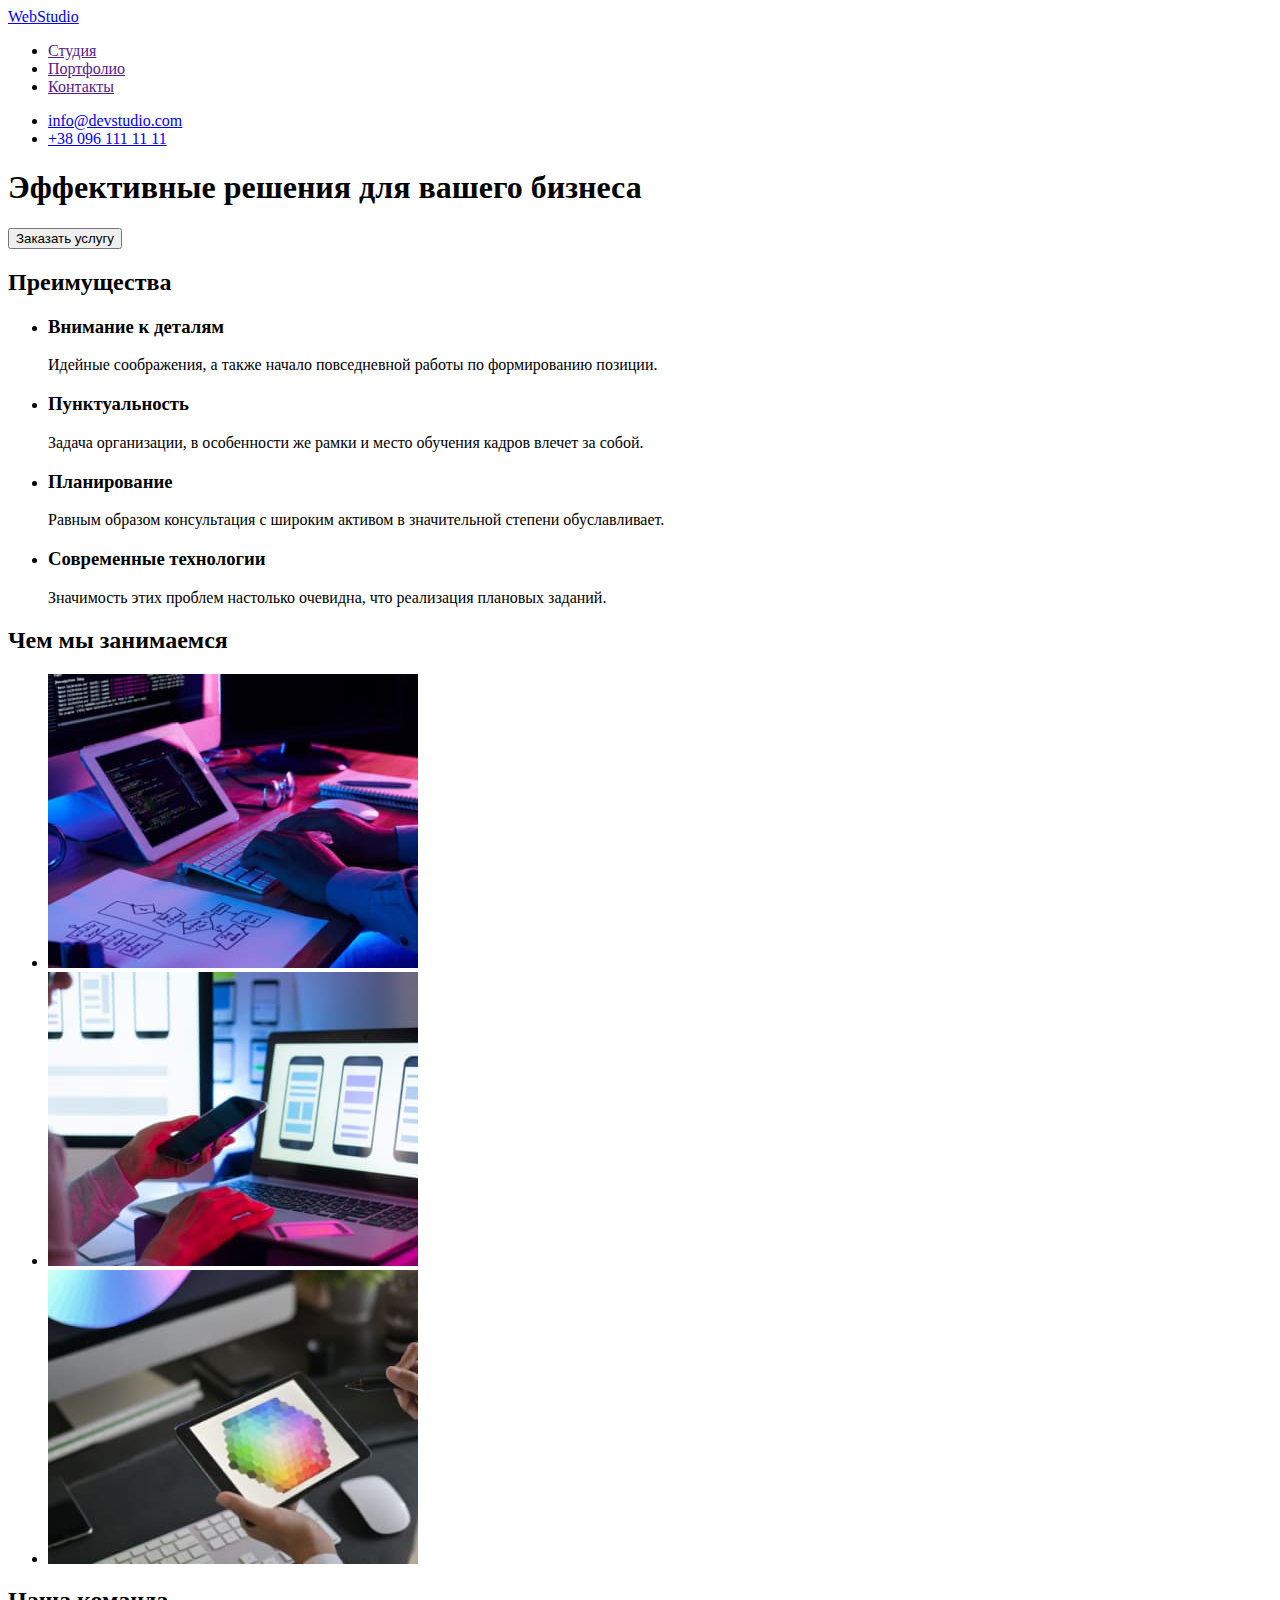
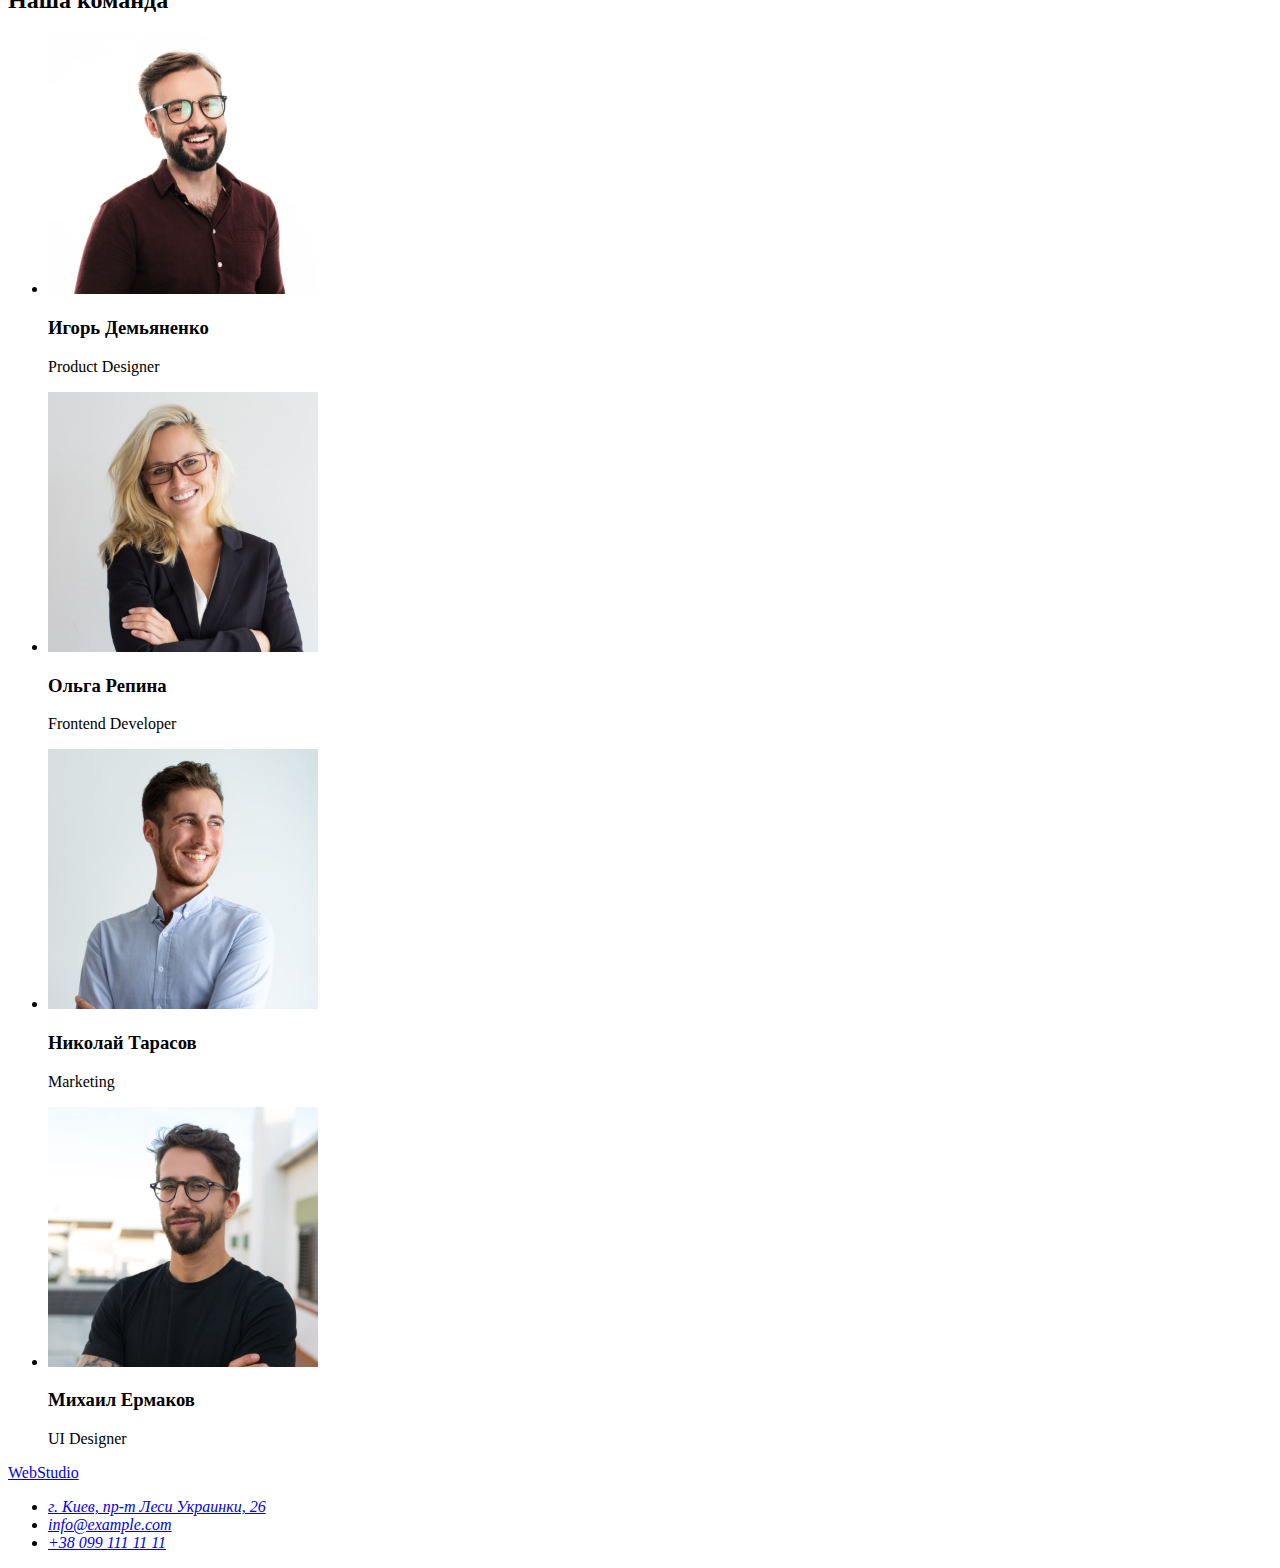
==== index.html @ fa1740da "копирует файлы дз1" ====
<!DOCTYPE html>
<html lang="ru">

<head>
    <meta charset="UTF-8">
    <meta http-equiv="X-UA-Compatible" content="IE=edge">
    <meta name="viewport" content="width=device-width, initial-scale=1.0">
    <title>Document</title>
</head>

<body>

    <!--Шапка сайта-->
    <header>

        <nav>
            <a href="./index.html"> <span>Web</span>Studio</a>
            <ul>
                <li>
                    <a href="">Студия</a>
                </li>
                <li>
                    <a href="">Портфолио</a>
                </li>
                <li>
                    <a href="">Контакты</a>
                </li>
            </ul>
        </nav>

        <ul>
            <li>
                <a href="mailto:info@devstudio.com">info@devstudio.com</a>
            </li>
            <li>
                <a href="tel:+380961111111">+38 096 111 11 11</a>
            </li>
        </ul>

    </header>

    <main>

        <!--Главный экран-->
        <section>

            <h1>Эффективные решения для вашего бизнеса</h1>
            <button type="button">Заказать услугу</button>

        </section>

        <!--Преимущества-->
        <section>

            <h2>Преимущества</h2>
            <ul>
                <li>
                    <h3>Внимание к деталям</h3>
                    <p>Идейные соображения, а также начало повседневной работы по формированию позиции.</p>
                </li>

                <li>
                    <h3>Пунктуальность</h3>
                    <p>Задача организации, в особенности же рамки и место обучения кадров влечет за собой.</p>
                </li>

                <li>
                    <h3>Планирование</h3>
                    <p>Равным образом консультация с широким активом в значительной степени обуславливает.</p>
                </li>

                <li>
                    <h3>Современные технологии</h3>
                    <p>Значимость этих проблем настолько очевидна, что реализация плановых заданий.</p>
                </li>
            </ul>

        </section>

        <!--Чем мы занимаемся-->
        <section>

            <h2>Чем мы занимаемся</h2>
            <ul>
                <li>
                    <img src="./images/box1.jpg" alt="Написание кода" width="370" height="294">
                </li>

                <li>
                    <img src="./images/box2.jpg" alt="Адаптивная верстка" width="370" height="294">
                </li>

                <li>
                    <img src="./images/box3.jpg" alt="Дизайн" width="370" height="294">
                </li>
            </ul>

        </section>

        <!--Наша команда-->
        <section>

            <h2>Наша команда</h2>

            <ul>
                <li>
                    <img src="./images/img1.jpg" alt="Игорь Демьяненко" width="270" height="260">
                    <h3>Игорь Демьяненко</h3>
                    <p lang="en">Product Designer</p>
                </li>

                <li>
                    <img src="./images/img2.jpg" alt="Ольга Репина" width="270" height="260">
                    <h3>Ольга Репина</h3>
                    <p lang="en">Frontend Developer</p>
                </li>

                <li>
               
                    <img src="./images/img3.jpg" alt="Николай Тарасов" width="270" height="260">
                    <h3>Николай Тарасов</h3>
                    <p lang="en">Marketing</p>
                </li>

                <li>
                    <img src="./images/img4.jpg" alt="Михаил Ермаков" width="270" height="260">
                    <h3>Михаил Ермаков</h3>
                    <p lang="en">UI Designer</p>
                </li>
            </ul>

        </section>

    </main>

    <footer>

        <a href="./index.html"><span>Web</span>Studio</a>

        <address>
            <ul>
                <li>
                    <a href="https://goo.gl/maps/piqngm7oDQpEDh6u6" target="_blank" rel="noopener nofollow noreferrer">г. Киев,
                пр-т Леси Украинки, 26</a>  
                </li>
                <li>
                    <a href="mailto:info@example.com">info@example.com</a><br>
                </li>
                <li>
                    <a href="tel:+380991111111">+38 099 111 11 11</a>
                </li>
            </ul>
        </address>

    </footer>

</body>

</html>
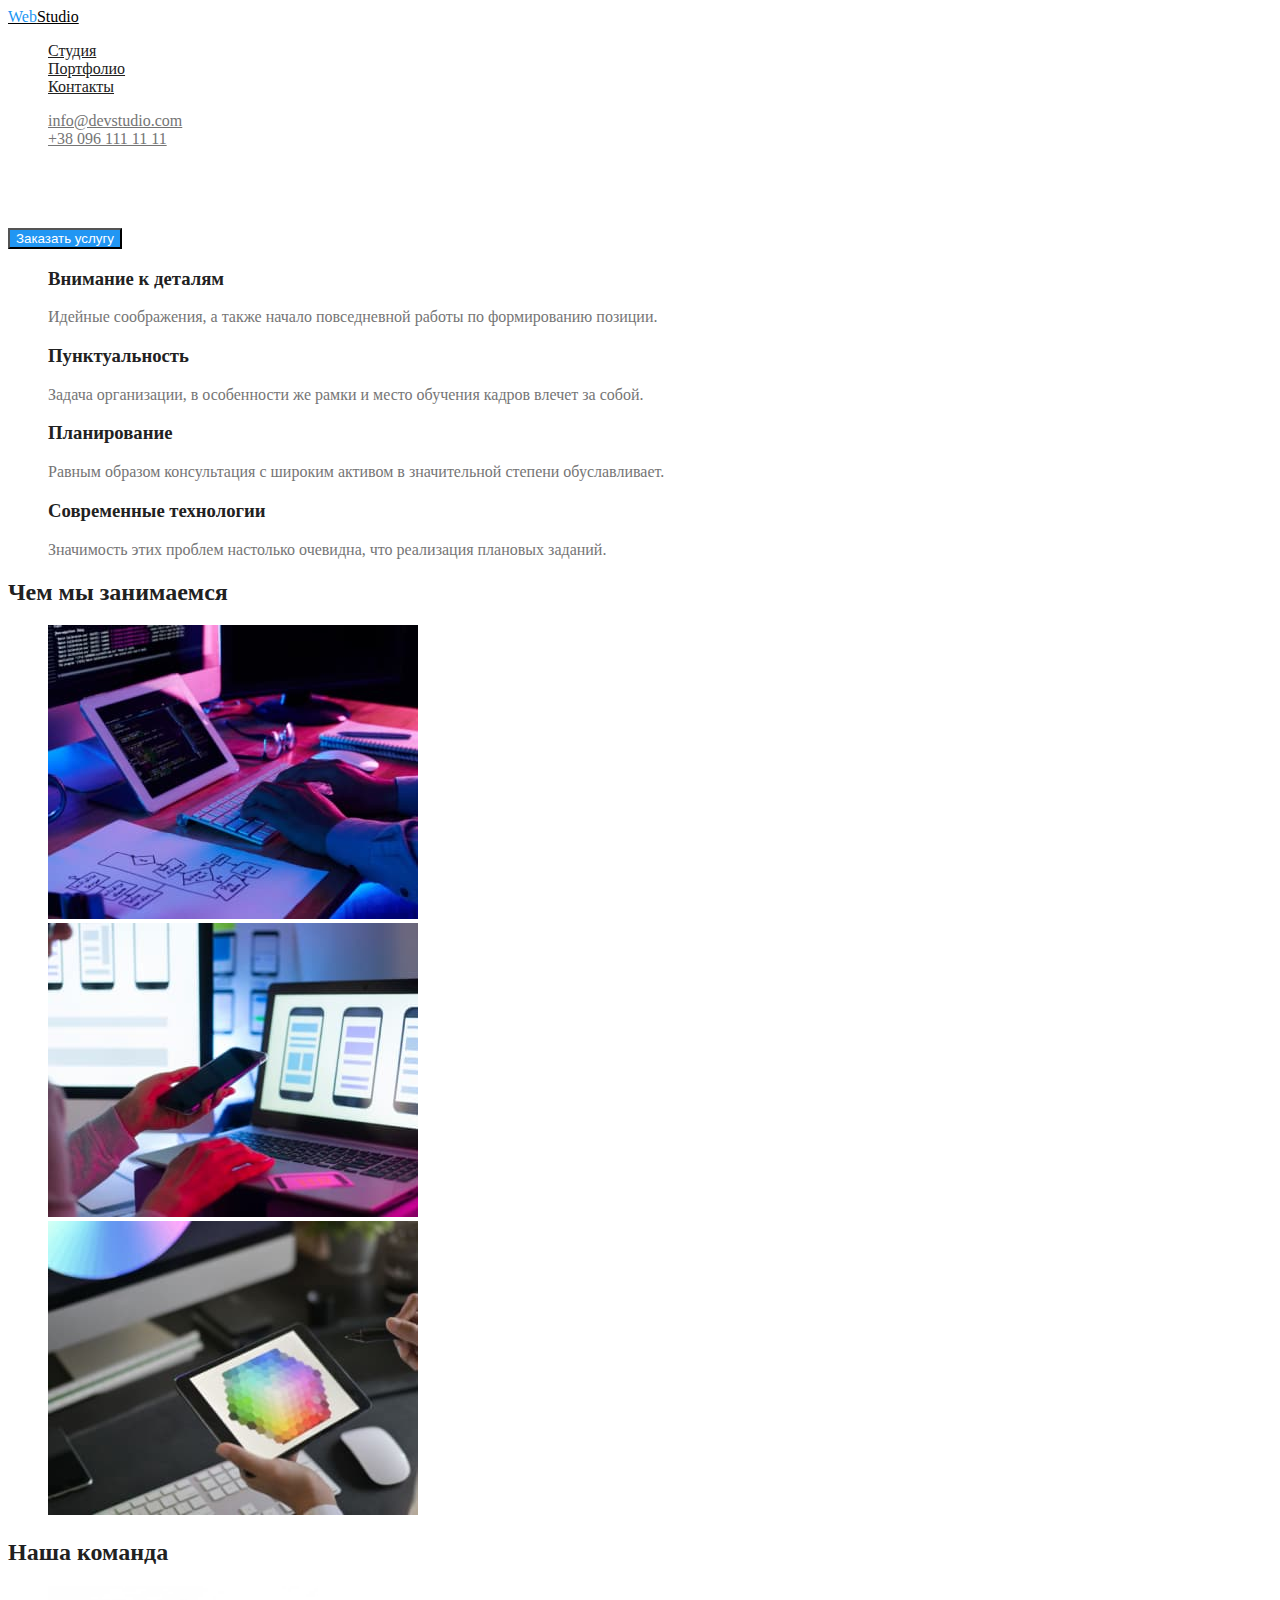
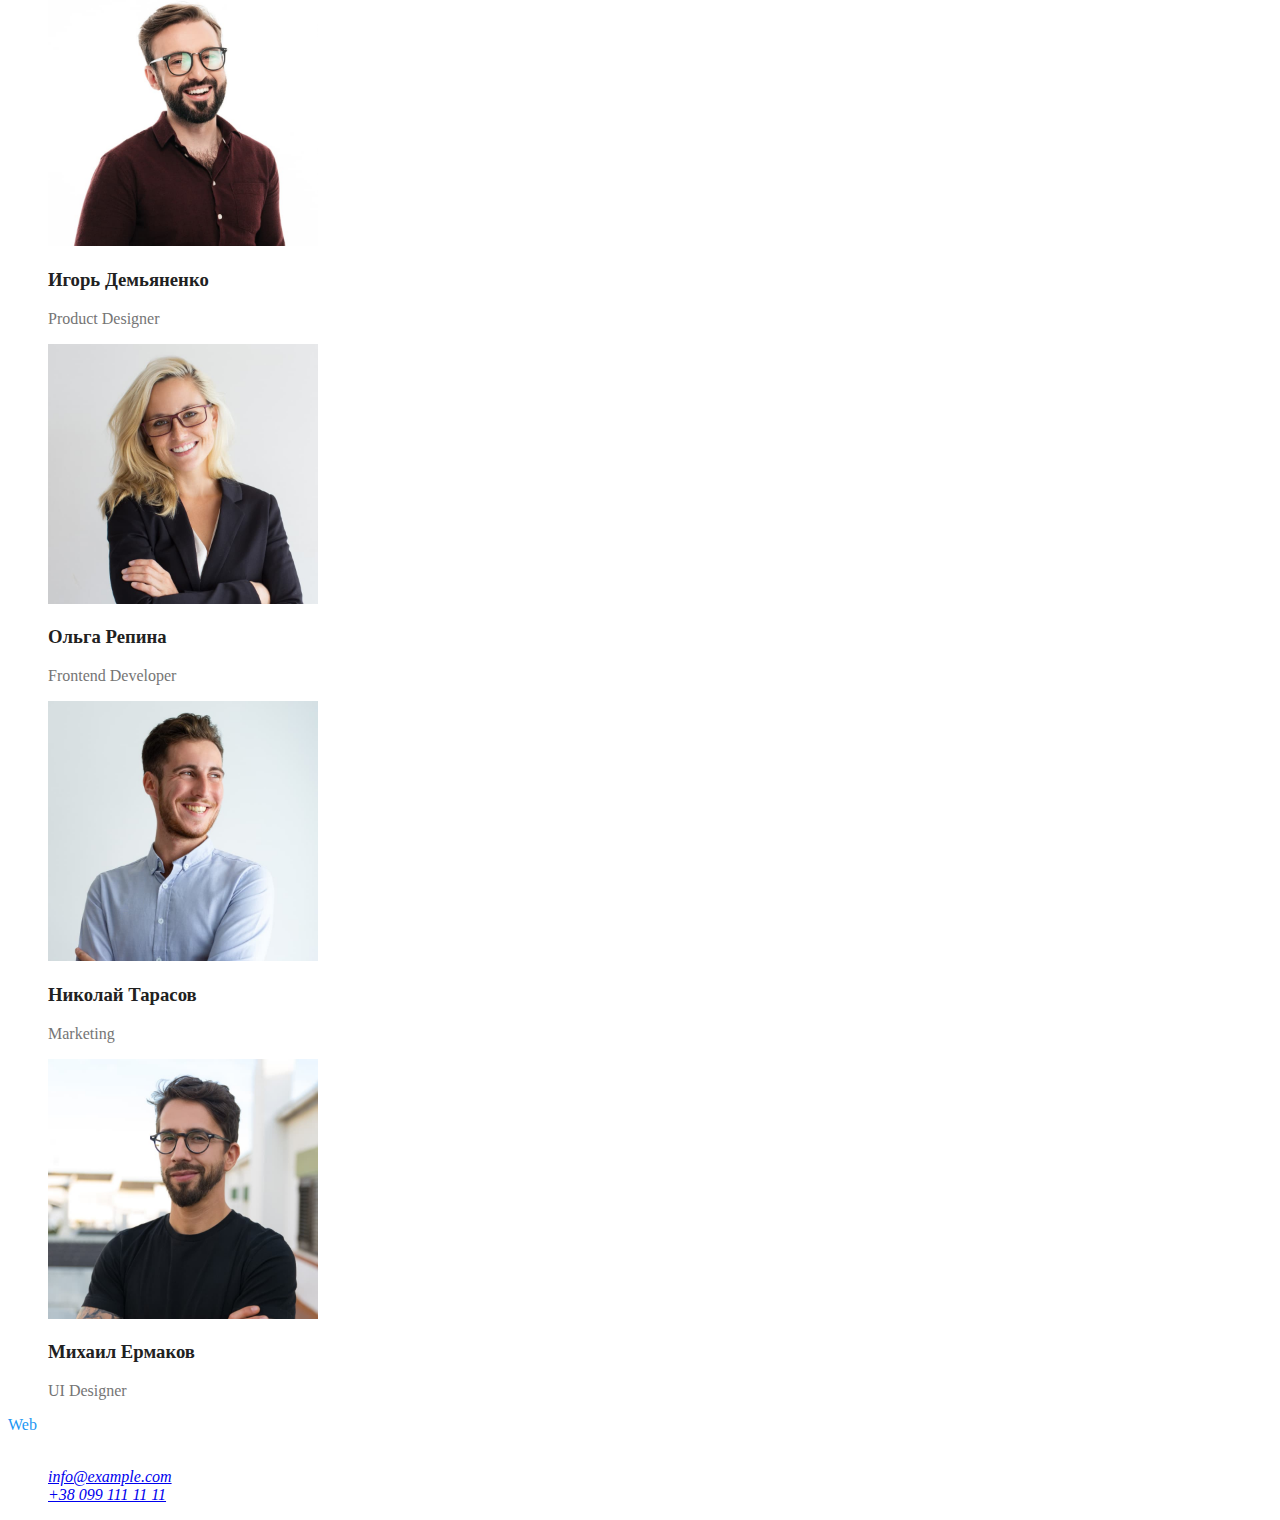
==== commit ad036d3f: "добавляет css исправляет ошибки" ====
--- a/index.html
+++ b/index.html
@@ -5,7 +5,8 @@
     <meta charset="UTF-8">
     <meta http-equiv="X-UA-Compatible" content="IE=edge">
     <meta name="viewport" content="width=device-width, initial-scale=1.0">
-    <title>Document</title>
+    <title>WebStudio</title>
+    <link rel="stylesheet" href="./CSS/styles.css">
 </head>
 
 <body>
@@ -13,27 +14,27 @@
     <!--Шапка сайта-->
     <header>
 
-        <nav>
-            <a href="./index.html"> <span>Web</span>Studio</a>
-            <ul>
+        <nav class="nav">
+            <a class="logo-nav" href="./index.html" lang="en"> <span class="logo-part" lang="en">Web</span>Studio</a>
+            <ul class="site-nav list">
                 <li>
-                    <a href="">Студия</a>
+                    <a class="link" href="">Студия</a>
                 </li>
                 <li>
-                    <a href="">Портфолио</a>
+                    <a class="link" href="./portfolio.html">Портфолио</a>
                 </li>
                 <li>
-                    <a href="">Контакты</a>
+                    <a class="link" href="">Контакты</a>
                 </li>
             </ul>
         </nav>
 
-        <ul>
+        <ul class="contacts list">
             <li>
-                <a href="mailto:info@devstudio.com">info@devstudio.com</a>
+                <a class="link-contacts" href="mailto:info@devstudio.com">info@devstudio.com</a>
             </li>
             <li>
-                <a href="tel:+380961111111">+38 096 111 11 11</a>
+                <a class="link-contacts" href="tel:+380961111111">+38 096 111 11 11</a>
             </li>
         </ul>
 
@@ -42,35 +43,35 @@
     <main>
 
         <!--Главный экран-->
-        <section>
+        <section class="main">
 
-            <h1>Эффективные решения для вашего бизнеса</h1>
-            <button type="button">Заказать услугу</button>
+            <h1 class="main-title">Эффективные решения для вашего бизнеса</h1>
+            <button class="button primary" type="button">Заказать услугу</button>
 
         </section>
 
         <!--Преимущества-->
-        <section>
+        <section class="section">
 
-            <h2>Преимущества</h2>
-            <ul>
+            <h2 class="section-title" hidden>Преимущества</h2>
+            <ul class="features list">
                 <li>
-                    <h3>Внимание к деталям</h3>
+                    <h3 class="features-title">Внимание к деталям</h3>
                     <p>Идейные соображения, а также начало повседневной работы по формированию позиции.</p>
                 </li>
 
                 <li>
-                    <h3>Пунктуальность</h3>
+                    <h3 class="features-title">Пунктуальность</h3>
                     <p>Задача организации, в особенности же рамки и место обучения кадров влечет за собой.</p>
                 </li>
 
                 <li>
-                    <h3>Планирование</h3>
+                    <h3 class="features-title">Планирование</h3>
                     <p>Равным образом консультация с широким активом в значительной степени обуславливает.</p>
                 </li>
 
                 <li>
-                    <h3>Современные технологии</h3>
+                    <h3 class="features-title">Современные технологии</h3>
                     <p>Значимость этих проблем настолько очевидна, что реализация плановых заданий.</p>
                 </li>
             </ul>
@@ -78,53 +79,53 @@
         </section>
 
         <!--Чем мы занимаемся-->
-        <section>
+        <section class="section">
 
-            <h2>Чем мы занимаемся</h2>
-            <ul>
+            <h2 class="section-title">Чем мы занимаемся</h2>
+            <ul class="list">
                 <li>
-                    <img src="./images/box1.jpg" alt="Написание кода" width="370" height="294">
+                    <img src="./images/services/box1.jpg" alt="Написание кода" width="370" height="294">
                 </li>
 
                 <li>
-                    <img src="./images/box2.jpg" alt="Адаптивная верстка" width="370" height="294">
+                    <img src="./images/services/box2.jpg" alt="Адаптивная верстка" width="370" height="294">
                 </li>
 
                 <li>
-                    <img src="./images/box3.jpg" alt="Дизайн" width="370" height="294">
+                    <img src="./images/services/box3.jpg" alt="Дизайн" width="370" height="294">
                 </li>
             </ul>
 
         </section>
 
         <!--Наша команда-->
-        <section>
+        <section class="section">
 
-            <h2>Наша команда</h2>
+            <h2 class="section-title">Наша команда</h2>
 
-            <ul>
+            <ul class="team list">
                 <li>
-                    <img src="./images/img1.jpg" alt="Игорь Демьяненко" width="270" height="260">
-                    <h3>Игорь Демьяненко</h3>
+                    <img src="./images/employees/igor-demyanenko.jpg" alt="Игорь Демьяненко" width="270" height="260">
+                    <h3 class="team-title">Игорь Демьяненко</h3>
                     <p lang="en">Product Designer</p>
                 </li>
 
                 <li>
-                    <img src="./images/img2.jpg" alt="Ольга Репина" width="270" height="260">
-                    <h3>Ольга Репина</h3>
+                    <img src="./images/employees/olga-repina.jpg" alt="Ольга Репина" width="270" height="260">
+                    <h3 class="team-title">Ольга Репина</h3>
                     <p lang="en">Frontend Developer</p>
                 </li>
 
                 <li>
                
-                    <img src="./images/img3.jpg" alt="Николай Тарасов" width="270" height="260">
-                    <h3>Николай Тарасов</h3>
+                    <img src="./images/employees/nikolay-tarasov.jpg" alt="Николай Тарасов" width="270" height="260">
+                    <h3 class="team-title">Николай Тарасов</h3>
                     <p lang="en">Marketing</p>
                 </li>
 
                 <li>
-                    <img src="./images/img4.jpg" alt="Михаил Ермаков" width="270" height="260">
-                    <h3>Михаил Ермаков</h3>
+                    <img src="./images/employees/mihail-ermakov.jpg" alt="Михаил Ермаков" width="270" height="260">
+                    <h3 class="team-title">Михаил Ермаков</h3>
                     <p lang="en">UI Designer</p>
                 </li>
             </ul>
@@ -133,13 +134,13 @@
 
     </main>
 
-    <footer>
+    <footer class="footer">
 
-        <a href="./index.html"><span>Web</span>Studio</a>
+        <a href="./index.html" lang="en"><span class="logo-part" lang="en">Web</span>Studio</a>
 
-        <address>
-            <ul>
-                <li>
+        <address class="address">
+            <ul class="list">
+                <li class="address-maps">
                     <a href="https://goo.gl/maps/piqngm7oDQpEDh6u6" target="_blank" rel="noopener nofollow noreferrer">г. Киев,
                 пр-т Леси Украинки, 26</a>  
                 </li>
--- a/CSS/styles.css
+++ b/CSS/styles.css
@@ -0,0 +1,108 @@
+:root {
+    --primary-text-color: #757575;
+    --title-text-color: #212121;
+    --accent-color: #2196F3;
+    --primari-white-color: #FFFFFF;
+}
+
+body {
+    background-color: var(--primari-white-color);
+    color: var(--primary-text-color);
+}
+
+.list {
+    list-style: none;
+}
+
+/* Site nav */
+
+.logo-nav {
+    color: #000000;
+}
+
+.logo-part {
+    color: var(--accent-color);
+}
+
+.site-nav .link {
+    color: var(--title-text-color);
+}
+
+.site-nav .link:hover,
+.site-nav .link:focus {
+    color: var(--accent-color);
+}
+
+.contacts .link-contacts {
+    color: var(--primary-text-color);
+}
+
+.contacts .link-contacts:hover,
+.link-contacts:focus {
+    color: var(--accent-color);
+}
+
+/* Site main */
+
+.section-title {
+    color: var(--title-text-color);
+}
+
+/* Main screen */
+
+.main-title {
+    color: var(--primari-white-color);
+}
+
+/* Features */
+
+.features-title {
+    color: var(--title-text-color);
+}
+
+/* What are we doing */
+
+/* Our team */
+ 
+.team-title {
+    color: var(--title-text-color);
+}
+
+/* Footer */
+
+.footer > a {
+    color: var(--primari-white-color);
+}
+
+.address-maps > a {
+    color: var(--primari-white-color);
+}
+
+/* Button */
+
+.button {
+    color: var(--primari-white-color);
+    background-color: var(--accent-color);
+}
+
+.button.primary {
+    color: var(--primari-white-color);
+    background-color: var(--accent-color);
+}
+
+
+/* цвет основного текста #212121
+вторичный цвет текста #757575
+цвет H1 #FFFFFF
+цвет текста на кнопках #FFFFFF
+цвет лого-части шапка #2196F3
+цвет лого шапка #000000
+цвет навигации #212121
+цвет навигации при ховере #2196F3
+цвет контактов шапки #757575
+цвет контактов шапки при ховере #2196F3
+цвет лого части подвал # 2196F3
+цвет лого подвал #FFFFFF
+цвет адреса подвал #FFFFFF
+цвет контактов подвал rgba(255, 255, 255, 0.6)
+*/
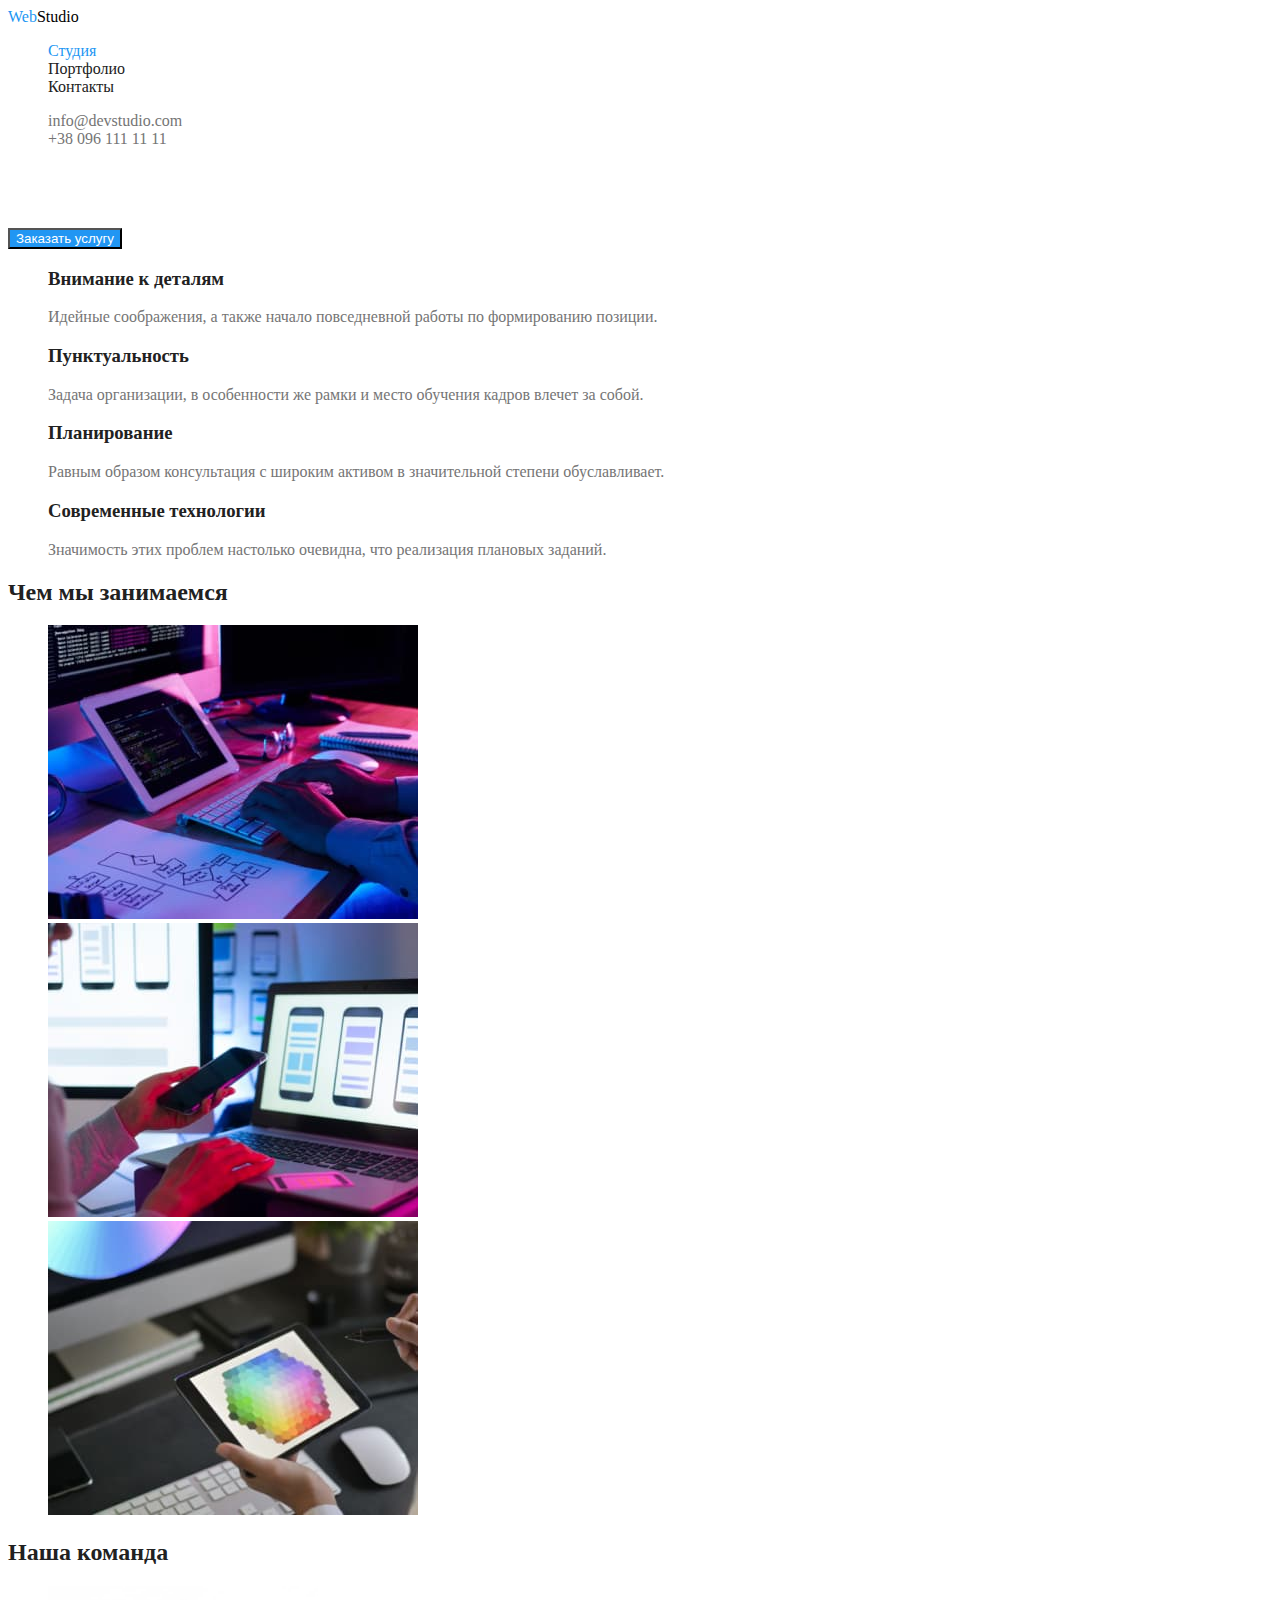
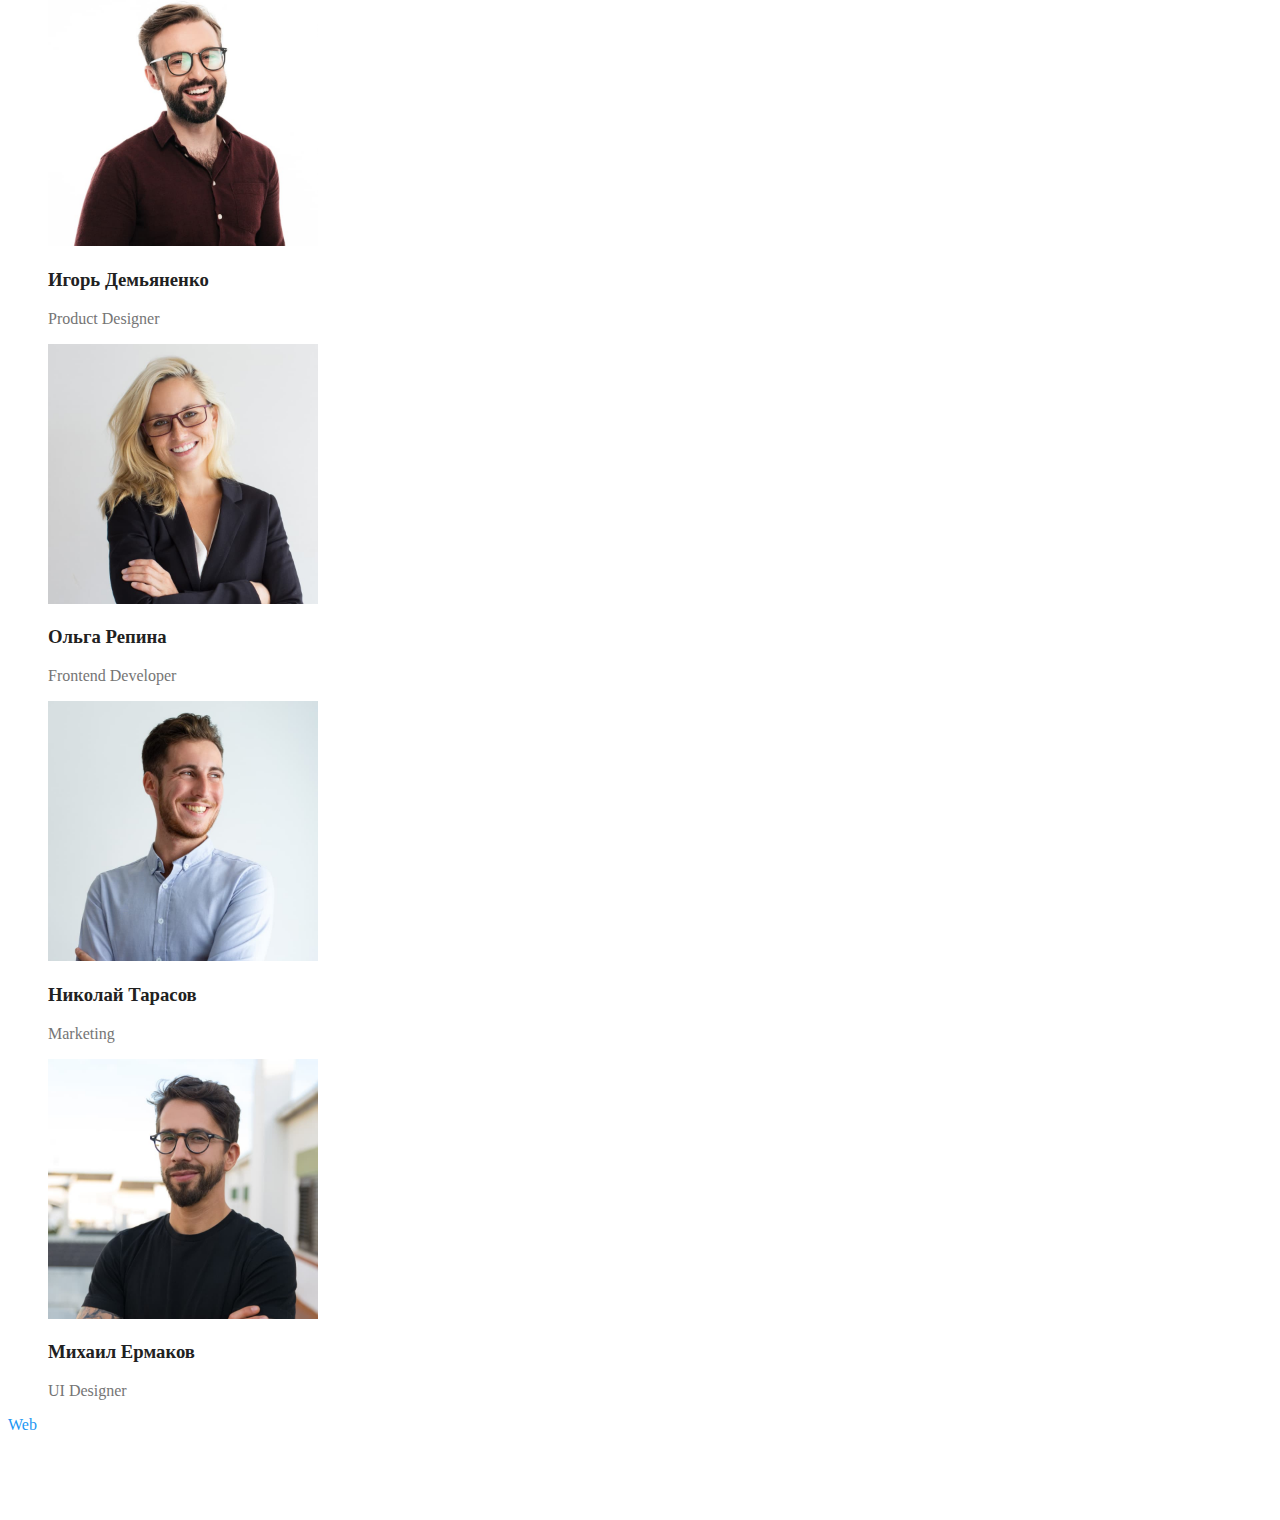
==== commit 3906ce63: "добавляет цвет, portfolio.html" ====
--- a/index.html
+++ b/index.html
@@ -15,10 +15,10 @@
     <header>
 
         <nav class="nav">
-            <a class="logo-nav" href="./index.html" lang="en"> <span class="logo-part" lang="en">Web</span>Studio</a>
+            <a class="logo-nav" href="./index.html" lang="en"> <span class="logo-part">Web</span>Studio</a>
             <ul class="site-nav list">
                 <li>
-                    <a class="link" href="">Студия</a>
+                    <a class="link current" href="">Студия</a>
                 </li>
                 <li>
                     <a class="link" href="./portfolio.html">Портфолио</a>
@@ -51,10 +51,10 @@
         </section>
 
         <!--Преимущества-->
-        <section class="section">
+        <section class="features">
 
-            <h2 class="section-title" hidden>Преимущества</h2>
-            <ul class="features list">
+            <h2 hidden>Преимущества</h2>
+            <ul class="list">
                 <li>
                     <h3 class="features-title">Внимание к деталям</h3>
                     <p>Идейные соображения, а также начало повседневной работы по формированию позиции.</p>
@@ -79,9 +79,9 @@
         </section>
 
         <!--Чем мы занимаемся-->
-        <section class="section">
+        <section class="services">
 
-            <h2 class="section-title">Чем мы занимаемся</h2>
+            <h2 class="services-title">Чем мы занимаемся</h2>
             <ul class="list">
                 <li>
                     <img src="./images/services/box1.jpg" alt="Написание кода" width="370" height="294">
@@ -99,33 +99,33 @@
         </section>
 
         <!--Наша команда-->
-        <section class="section">
+        <section class="team">
 
-            <h2 class="section-title">Наша команда</h2>
+            <h2 class="team-title">Наша команда</h2>
 
-            <ul class="team list">
+            <ul class="list">
                 <li>
                     <img src="./images/employees/igor-demyanenko.jpg" alt="Игорь Демьяненко" width="270" height="260">
-                    <h3 class="team-title">Игорь Демьяненко</h3>
+                    <h3 class="team-name-title">Игорь Демьяненко</h3>
                     <p lang="en">Product Designer</p>
                 </li>
 
                 <li>
                     <img src="./images/employees/olga-repina.jpg" alt="Ольга Репина" width="270" height="260">
-                    <h3 class="team-title">Ольга Репина</h3>
+                    <h3 class="team-name-title">Ольга Репина</h3>
                     <p lang="en">Frontend Developer</p>
                 </li>
 
                 <li>
                
                     <img src="./images/employees/nikolay-tarasov.jpg" alt="Николай Тарасов" width="270" height="260">
-                    <h3 class="team-title">Николай Тарасов</h3>
+                    <h3 class="team-name-title">Николай Тарасов</h3>
                     <p lang="en">Marketing</p>
                 </li>
 
                 <li>
                     <img src="./images/employees/mihail-ermakov.jpg" alt="Михаил Ермаков" width="270" height="260">
-                    <h3 class="team-title">Михаил Ермаков</h3>
+                    <h3 class="team-name-title">Михаил Ермаков</h3>
                     <p lang="en">UI Designer</p>
                 </li>
             </ul>
@@ -134,6 +134,7 @@
 
     </main>
 
+    <!--Подвал-->
     <footer class="footer">
 
         <a href="./index.html" lang="en"><span class="logo-part" lang="en">Web</span>Studio</a>
@@ -141,14 +142,14 @@
         <address class="address">
             <ul class="list">
                 <li class="address-maps">
-                    <a href="https://goo.gl/maps/piqngm7oDQpEDh6u6" target="_blank" rel="noopener nofollow noreferrer">г. Киев,
+                    <a class="link-contacts" href="https://goo.gl/maps/piqngm7oDQpEDh6u6" target="_blank" rel="noopener nofollow noreferrer">г. Киев,
                 пр-т Леси Украинки, 26</a>  
                 </li>
                 <li>
-                    <a href="mailto:info@example.com">info@example.com</a><br>
+                    <a class="link-contacts" href="mailto:info@example.com">info@example.com</a><br>
                 </li>
                 <li>
-                    <a href="tel:+380991111111">+38 099 111 11 11</a>
+                    <a class="link-contacts" href="tel:+380991111111">+38 099 111 11 11</a>
                 </li>
             </ul>
         </address>
@@ -157,4 +158,4 @@
 
 </body>
 
-</html>+</html> --- a/CSS/styles.css
+++ b/CSS/styles.css
@@ -3,6 +3,8 @@
     --title-text-color: #212121;
     --accent-color: #2196F3;
     --primari-white-color: #FFFFFF;
+    --button-color: #F5F4FA;
+    --link-contacts-color: rgba(255, 255, 255, 0.6)
 }
 
 body {
@@ -14,27 +16,38 @@
     list-style: none;
 }
 
+
+
+
 /* Site nav */
 
 .logo-nav {
     color: #000000;
+    text-decoration: none;
 }
 
 .logo-part {
     color: var(--accent-color);
+    text-decoration: none;
 }
 
 .site-nav .link {
     color: var(--title-text-color);
+    text-decoration: none;
 }
 
 .site-nav .link:hover,
-.site-nav .link:focus {
+.link:focus {
+    color: var(--accent-color);
+}
+
+.site-nav .link.current {
     color: var(--accent-color);
 }
 
 .contacts .link-contacts {
     color: var(--primary-text-color);
+    text-decoration: none;
 }
 
 .contacts .link-contacts:hover,
@@ -42,11 +55,10 @@
     color: var(--accent-color);
 }
 
+
+
+/* index.html */
 /* Site main */
-
-.section-title {
-    color: var(--title-text-color);
-}
 
 /* Main screen */
 
@@ -62,34 +74,79 @@
 
 /* What are we doing */
 
+.services-title {
+    color: var(--title-text-color);
+}
+
 /* Our team */
- 
+
 .team-title {
     color: var(--title-text-color);
 }
+
+.team-name-title {
+    color: var(--title-text-color);
+}
+
+
+
+
+/* portfolio.html */
+/* Site main */
+/* Description */
+
+.description-title {
+    color: var(--title-text-color);
+}
+
+
+
 
 /* Footer */
 
 .footer > a {
     color: var(--primari-white-color);
+    text-decoration: none;
 }
 
 .address-maps > a {
     color: var(--primari-white-color);
+    text-decoration: none;
+}
+
+.address .link-contacts:hover,
+.link-contacts:focus {
+    color: var(--accent-color);
+}
+
+.link-contacts {
+    color: var(--link-contacts-color);
+    text-decoration: none;
 }
 
 /* Button */
-
-.button {
-    color: var(--primari-white-color);
-    background-color: var(--accent-color);
-}
 
 .button.primary {
     color: var(--primari-white-color);
     background-color: var(--accent-color);
 }
 
+.button.primary:hover,
+.button.primary:focus {
+    color: var(--title-text-color);
+    background-color: var(--button-color);
+}
+
+.button.secondary {
+    color: var(--title-text-color);
+    background-color: var(--button-color);
+}
+
+.button.secondary:hover,
+.button.secondary:focus {
+    color: var(--primari-white-color);
+    background-color: var(--accent-color);
+}
 
 /* цвет основного текста #212121
 вторичный цвет текста #757575
@@ -105,4 +162,5 @@
 цвет лого подвал #FFFFFF
 цвет адреса подвал #FFFFFF
 цвет контактов подвал rgba(255, 255, 255, 0.6)
+цвет кнопок #F5F4FA
 */
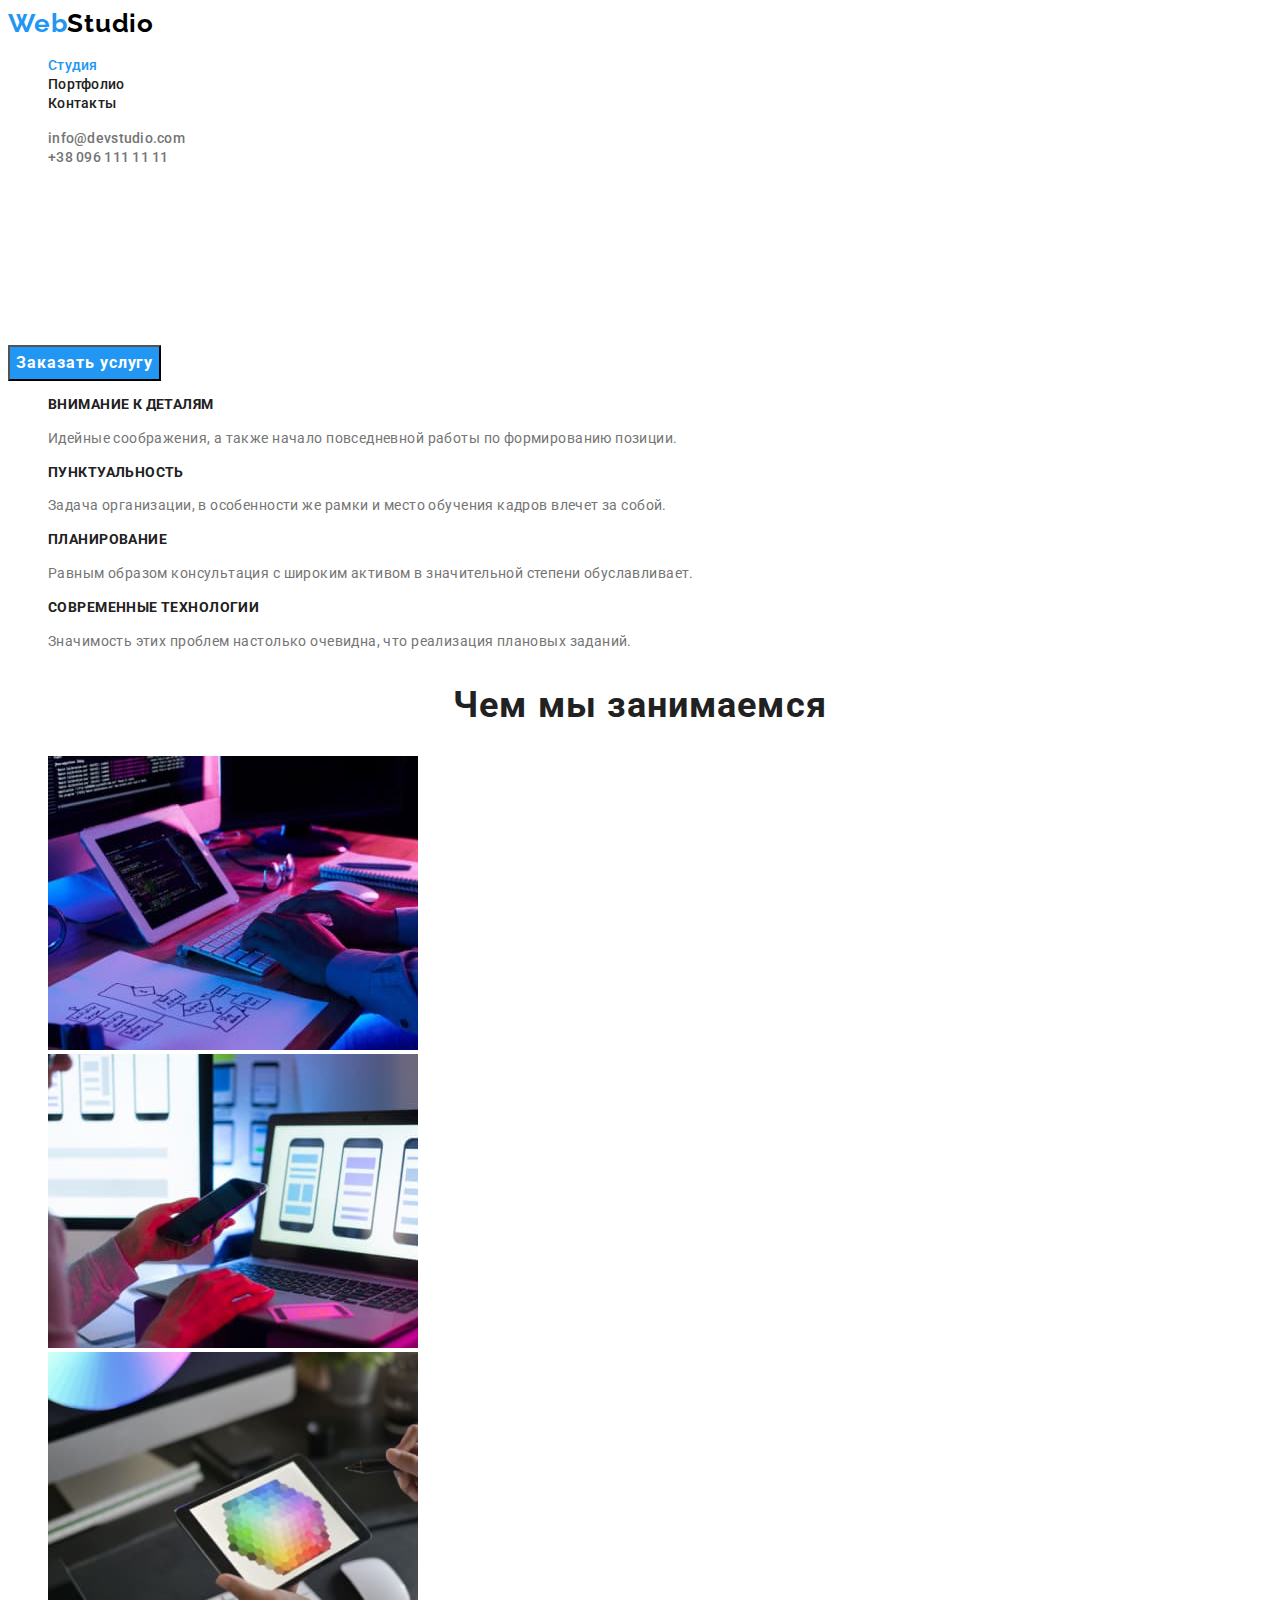
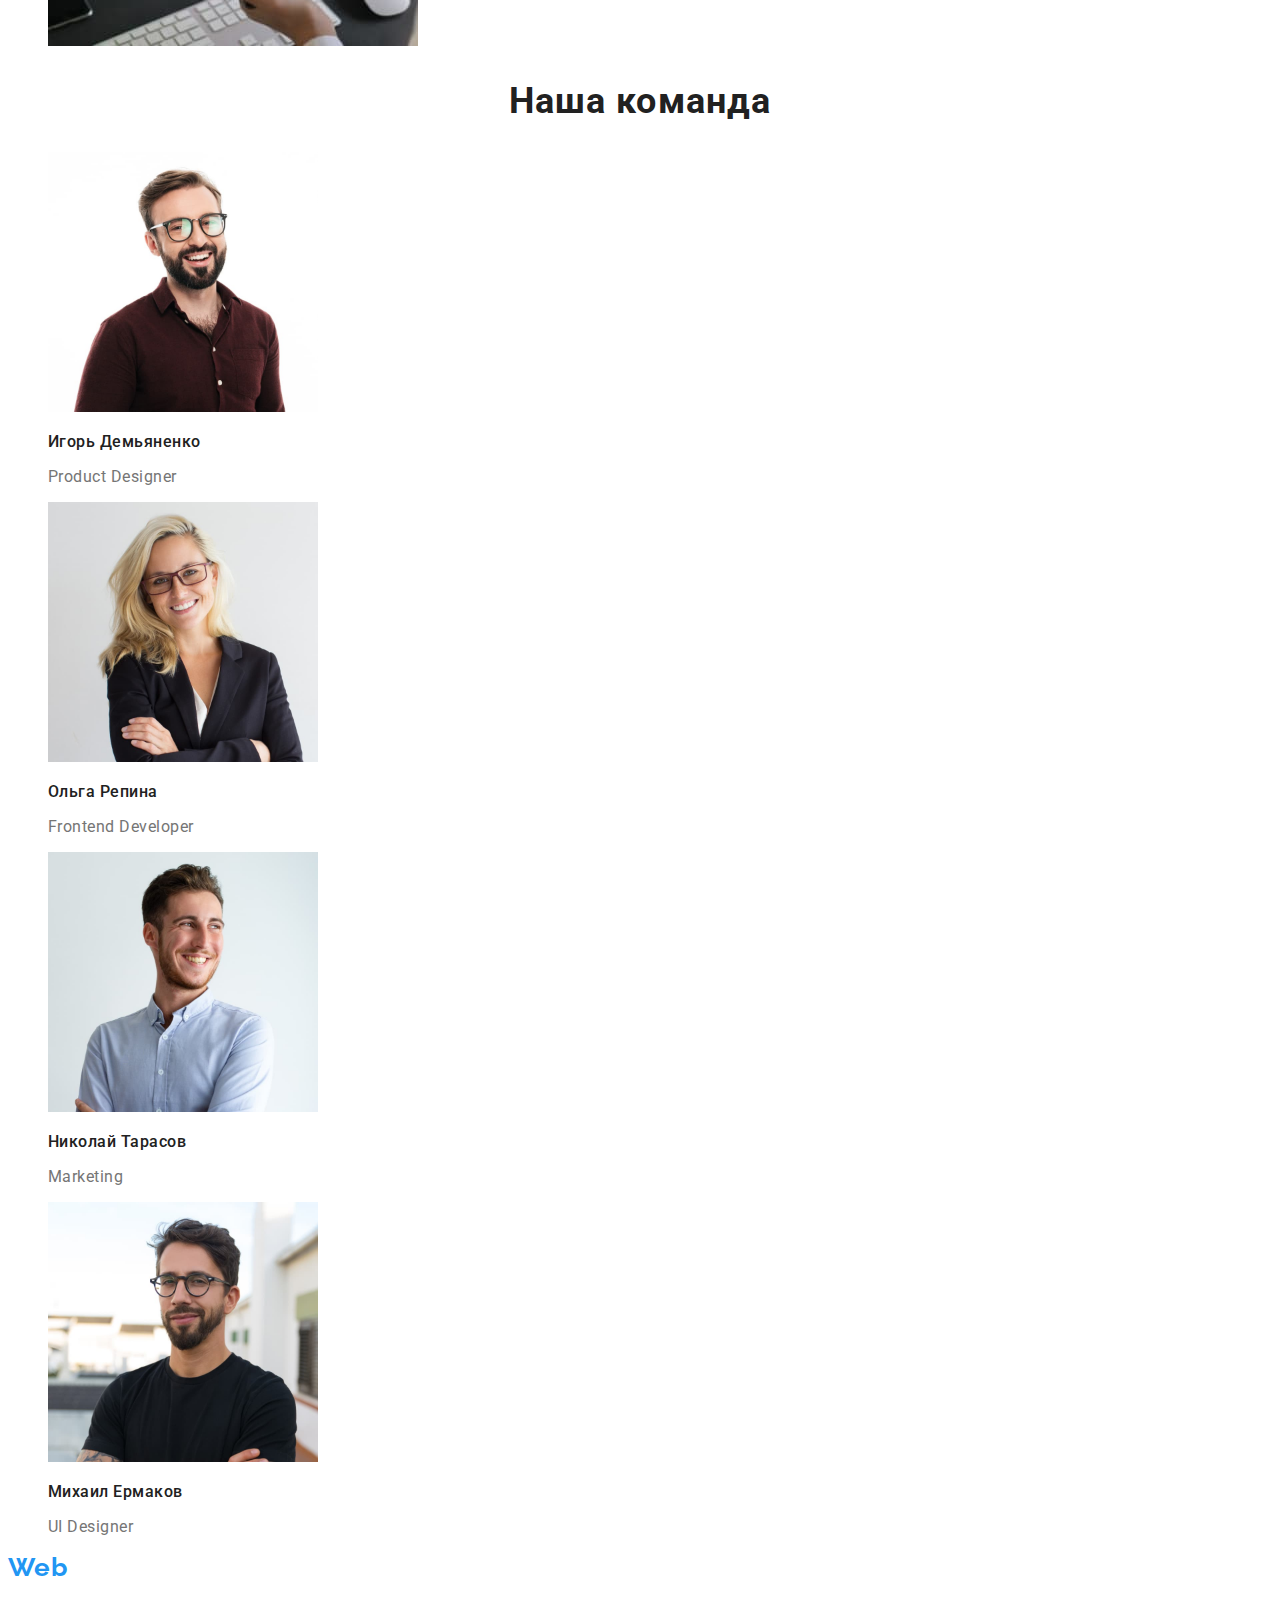
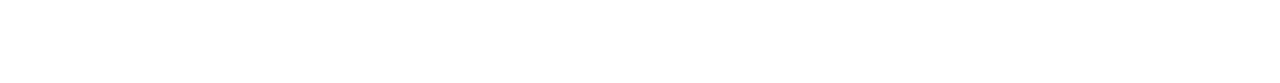
==== commit 5daaff1a: "добавляет стили текста index.html" ====
--- a/index.html
+++ b/index.html
@@ -1,161 +1,221 @@
 <!DOCTYPE html>
 <html lang="ru">
-
-<head>
-    <meta charset="UTF-8">
-    <meta http-equiv="X-UA-Compatible" content="IE=edge">
-    <meta name="viewport" content="width=device-width, initial-scale=1.0">
+  <head>
+    <meta charset="UTF-8" />
+    <meta http-equiv="X-UA-Compatible" content="IE=edge" />
+    <meta name="viewport" content="width=device-width, initial-scale=1.0" />
     <title>WebStudio</title>
-    <link rel="stylesheet" href="./CSS/styles.css">
-</head>
-
-<body>
-
+    <link rel="preconnect" href="https://fonts.googleapis.com" />
+    <link rel="preconnect" href="https://fonts.gstatic.com" crossorigin />
+    <link
+      href="https://fonts.googleapis.com/css2?family=Raleway:wght@700&family=Roboto:wght@400;500;700;900&display=swap"
+      rel="stylesheet"
+    />
+    <link rel="stylesheet" href="./CSS/styles.css" />
+  </head>
+
+  <body>
     <!--Шапка сайта-->
-    <header>
-
-        <nav class="nav">
-            <a class="logo-nav" href="./index.html" lang="en"> <span class="logo-part">Web</span>Studio</a>
-            <ul class="site-nav list">
-                <li>
-                    <a class="link current" href="">Студия</a>
-                </li>
-                <li>
-                    <a class="link" href="./portfolio.html">Портфолио</a>
-                </li>
-                <li>
-                    <a class="link" href="">Контакты</a>
-                </li>
-            </ul>
-        </nav>
-
-        <ul class="contacts list">
-            <li>
-                <a class="link-contacts" href="mailto:info@devstudio.com">info@devstudio.com</a>
-            </li>
-            <li>
-                <a class="link-contacts" href="tel:+380961111111">+38 096 111 11 11</a>
-            </li>
-        </ul>
-
+
+    <header class="header">
+      <nav class="header-nav">
+        <a class="header-logo" href="./index.html" lang="en">
+          <span class="logo-part">Web</span>Studio</a
+        >
+        <ul class="header-nav-list">
+          <li class="header-nav-item">
+            <a class="header-nav-link current" href="">Студия</a>
+          </li>
+          <li class="header-nav-item">
+            <a class="header-nav-link" href="./portfolio.html">Портфолио</a>
+          </li>
+          <li class="header-nav-item">
+            <a class="header-nav-link" href="">Контакты</a>
+          </li>
+        </ul>
+      </nav>
+
+      <ul class="header-contacts-list">
+        <li class="header-contacts-item">
+          <a class="header-contacts-link" href="mailto:info@devstudio.com"
+            >info@devstudio.com</a
+          >
+        </li>
+        <li class="header-contacts-item">
+          <a class="header-contacts-link" href="tel:+380961111111"
+            >+38 096 111 11 11</a
+          >
+        </li>
+      </ul>
     </header>
 
     <main>
-
-        <!--Главный экран-->
-        <section class="main">
-
-            <h1 class="main-title">Эффективные решения для вашего бизнеса</h1>
-            <button class="button primary" type="button">Заказать услугу</button>
-
-        </section>
-
-        <!--Преимущества-->
-        <section class="features">
-
-            <h2 hidden>Преимущества</h2>
-            <ul class="list">
-                <li>
-                    <h3 class="features-title">Внимание к деталям</h3>
-                    <p>Идейные соображения, а также начало повседневной работы по формированию позиции.</p>
-                </li>
-
-                <li>
-                    <h3 class="features-title">Пунктуальность</h3>
-                    <p>Задача организации, в особенности же рамки и место обучения кадров влечет за собой.</p>
-                </li>
-
-                <li>
-                    <h3 class="features-title">Планирование</h3>
-                    <p>Равным образом консультация с широким активом в значительной степени обуславливает.</p>
-                </li>
-
-                <li>
-                    <h3 class="features-title">Современные технологии</h3>
-                    <p>Значимость этих проблем настолько очевидна, что реализация плановых заданий.</p>
-                </li>
-            </ul>
-
-        </section>
-
-        <!--Чем мы занимаемся-->
-        <section class="services">
-
-            <h2 class="services-title">Чем мы занимаемся</h2>
-            <ul class="list">
-                <li>
-                    <img src="./images/services/box1.jpg" alt="Написание кода" width="370" height="294">
-                </li>
-
-                <li>
-                    <img src="./images/services/box2.jpg" alt="Адаптивная верстка" width="370" height="294">
-                </li>
-
-                <li>
-                    <img src="./images/services/box3.jpg" alt="Дизайн" width="370" height="294">
-                </li>
-            </ul>
-
-        </section>
-
-        <!--Наша команда-->
-        <section class="team">
-
-            <h2 class="team-title">Наша команда</h2>
-
-            <ul class="list">
-                <li>
-                    <img src="./images/employees/igor-demyanenko.jpg" alt="Игорь Демьяненко" width="270" height="260">
-                    <h3 class="team-name-title">Игорь Демьяненко</h3>
-                    <p lang="en">Product Designer</p>
-                </li>
-
-                <li>
-                    <img src="./images/employees/olga-repina.jpg" alt="Ольга Репина" width="270" height="260">
-                    <h3 class="team-name-title">Ольга Репина</h3>
-                    <p lang="en">Frontend Developer</p>
-                </li>
-
-                <li>
-               
-                    <img src="./images/employees/nikolay-tarasov.jpg" alt="Николай Тарасов" width="270" height="260">
-                    <h3 class="team-name-title">Николай Тарасов</h3>
-                    <p lang="en">Marketing</p>
-                </li>
-
-                <li>
-                    <img src="./images/employees/mihail-ermakov.jpg" alt="Михаил Ермаков" width="270" height="260">
-                    <h3 class="team-name-title">Михаил Ермаков</h3>
-                    <p lang="en">UI Designer</p>
-                </li>
-            </ul>
-
-        </section>
-
+      <!--Главный экран-->
+
+      <section class="hero">
+        <h1 class="hero-title">
+          Эффективные решения <br />
+          для вашего бизнеса
+        </h1>
+        <button class="button primary" type="button">Заказать услугу</button>
+      </section>
+
+      <!--Преимущества-->
+
+      <section class="features">
+        <h2 hidden>Преимущества</h2>
+        <ul class="features-list">
+          <li class="features-item">
+            <h3 class="features-title">Внимание к деталям</h3>
+            <p class="features-text">
+              Идейные соображения, а также начало повседневной работы по
+              формированию позиции.
+            </p>
+          </li>
+
+          <li class="features-item">
+            <h3 class="features-title">Пунктуальность</h3>
+            <p class="features-text">
+              Задача организации, в особенности же рамки и место обучения кадров
+              влечет за собой.
+            </p>
+          </li>
+
+          <li class="features-item">
+            <h3 class="features-title">Планирование</h3>
+            <p class="features-text">
+              Равным образом консультация с широким активом в значительной
+              степени обуславливает.
+            </p>
+          </li>
+
+          <li class="features-item">
+            <h3 class="features-title">Современные технологии</h3>
+            <p class="features-text">
+              Значимость этих проблем настолько очевидна, что реализация
+              плановых заданий.
+            </p>
+          </li>
+        </ul>
+      </section>
+
+      <!--Чем мы занимаемся-->
+
+      <section class="services">
+        <h2 class="services-title">Чем мы занимаемся</h2>
+        <ul class="services-list">
+          <li class="services-item">
+            <img
+              src="./images/services/box1.jpg"
+              alt="Написание кода"
+              width="370"
+              height="294"
+            />
+          </li>
+
+          <li class="services-item">
+            <img
+              src="./images/services/box2.jpg"
+              alt="Адаптивная верстка"
+              width="370"
+              height="294"
+            />
+          </li>
+
+          <li class="services-item">
+            <img
+              src="./images/services/box3.jpg"
+              alt="Дизайн"
+              width="370"
+              height="294"
+            />
+          </li>
+        </ul>
+      </section>
+
+      <!--Наша команда-->
+
+      <section class="team">
+        <h2 class="team-title">Наша команда</h2>
+
+        <ul class="team-list">
+          <li class="team-item">
+            <img
+              src="./images/employees/igor-demyanenko.jpg"
+              alt="Игорь Демьяненко"
+              width="270"
+              height="260"
+            />
+            <h3 class="team-item-title">Игорь Демьяненко</h3>
+            <p class="team-item-text" lang="en">Product Designer</p>
+          </li>
+
+          <li class="team-item">
+            <img
+              src="./images/employees/olga-repina.jpg"
+              alt="Ольга Репина"
+              width="270"
+              height="260"
+            />
+            <h3 class="team-item-title">Ольга Репина</h3>
+            <p class="team-item-text" lang="en">Frontend Developer</p>
+          </li>
+
+          <li class="team-item">
+            <img
+              src="./images/employees/nikolay-tarasov.jpg"
+              alt="Николай Тарасов"
+              width="270"
+              height="260"
+            />
+            <h3 class="team-item-title">Николай Тарасов</h3>
+            <p class="team-item-text" lang="en">Marketing</p>
+          </li>
+
+          <li class="team-item">
+            <img
+              src="./images/employees/mihail-ermakov.jpg"
+              alt="Михаил Ермаков"
+              width="270"
+              height="260"
+            />
+            <h3 class="team-item-title">Михаил Ермаков</h3>
+            <p class="team-item-text" lang="en">UI Designer</p>
+          </li>
+        </ul>
+      </section>
     </main>
 
     <!--Подвал-->
+
     <footer class="footer">
-
-        <a href="./index.html" lang="en"><span class="logo-part" lang="en">Web</span>Studio</a>
-
-        <address class="address">
-            <ul class="list">
-                <li class="address-maps">
-                    <a class="link-contacts" href="https://goo.gl/maps/piqngm7oDQpEDh6u6" target="_blank" rel="noopener nofollow noreferrer">г. Киев,
-                пр-т Леси Украинки, 26</a>  
-                </li>
-                <li>
-                    <a class="link-contacts" href="mailto:info@example.com">info@example.com</a><br>
-                </li>
-                <li>
-                    <a class="link-contacts" href="tel:+380991111111">+38 099 111 11 11</a>
-                </li>
-            </ul>
-        </address>
-
+      <a class="footer-logo" href="./index.html" lang="en"
+        ><span class="logo-part" lang="en">Web</span>Studio</a
+      >
+
+      <address class="address">
+        <ul class="footer-list">
+          <li class="footer-item">
+            <a
+              class="footer-address-link"
+              href="https://goo.gl/maps/piqngm7oDQpEDh6u6"
+              target="_blank"
+              rel="noopener nofollow noreferrer"
+              >г. Киев, пр-т Леси Украинки, 26</a
+            >
+          </li>
+          <li class="footer-item">
+            <a class="footer-contacts-link" href="mailto:info@example.com"
+              >info@example.com</a
+            ><br />
+          </li>
+          <li class="footer-item">
+            <a class="footer-contacts-link" href="tel:+380991111111"
+              >+38 099 111 11 11</a
+            >
+          </li>
+        </ul>
+      </address>
     </footer>
-
-</body>
-
-</html> +  </body>
+</html>
--- a/CSS/styles.css
+++ b/CSS/styles.css
@@ -2,18 +2,24 @@
     --primary-text-color: #757575;
     --title-text-color: #212121;
     --accent-color: #2196F3;
+    --button-primary-color-hover: #188CE8;
     --primari-white-color: #FFFFFF;
     --button-color: #F5F4FA;
     --link-contacts-color: rgba(255, 255, 255, 0.6)
 }
 
 body {
-    background-color: var(--primari-white-color);
+    background-color: var(--primari-white-color); /* #000000;*/
     color: var(--primary-text-color);
-}
-
-.list {
-    list-style: none;
+    font-family: Roboto; sans-serif;
+}
+
+h2 {
+    color: var(--title-text-color);
+    font-size: 36px;
+    line-height: 1.17;
+    text-align: center;
+    letter-spacing: 0.03em;
 }
 
 
@@ -21,9 +27,14 @@
 
 /* Site nav */
 
-.logo-nav {
+.header-logo {
     color: #000000;
     text-decoration: none;
+    font-family: Raleway, sans-serif;
+    font-weight: 700;
+    font-size: 26px;
+    line-height: 1.19;
+    letter-spacing: 0.03em;
 }
 
 .logo-part {
@@ -31,27 +42,43 @@
     text-decoration: none;
 }
 
-.site-nav .link {
-    color: var(--title-text-color);
-    text-decoration: none;
-}
-
-.site-nav .link:hover,
-.link:focus {
-    color: var(--accent-color);
-}
-
-.site-nav .link.current {
-    color: var(--accent-color);
-}
-
-.contacts .link-contacts {
+.header-nav-list {
+    list-style: none;   
+}
+
+.header-nav-link.current {
+    color: var(--accent-color);
+}
+
+.header-nav-link {
+    color: var(--title-text-color);
+    text-decoration: none;
+    font-weight: 500;
+    font-size: 14px;
+    line-height: 1.2;
+    letter-spacing: 0.02em;
+}
+
+.header-nav-link:hover,
+.header-nav-link:focus {
+    color: var(--accent-color);
+}
+
+.header-contacts-list {
+    list-style: none;
+}
+
+.header-contacts-link {
     color: var(--primary-text-color);
     text-decoration: none;
-}
-
-.contacts .link-contacts:hover,
-.link-contacts:focus {
+    font-weight: 500;
+    font-size: 14px;
+    line-height: 1.2;
+    letter-spacing: 0.02em;
+}
+
+.header-contacts-link:hover,
+.header-contacts-link:focus {
     color: var(--accent-color);
 }
 
@@ -62,39 +89,77 @@
 
 /* Main screen */
 
-.main-title {
-    color: var(--primari-white-color);
+.hero-title {
+    color: var(--primari-white-color);        
+    font-style: normal;
+    font-weight: 900;
+    font-size: 44px;
+    line-height: 1.36;  
+    text-align: center;
+    letter-spacing: 0.06em;
+    text-transform: uppercase;
 }
 
 /* Features */
 
+.features-list {
+    list-style: none;
+}
+
 .features-title {
     color: var(--title-text-color);
+    font-size: 14px;
+    line-height: 1.14;
+    letter-spacing: 0.03em;
+    text-transform: uppercase;
+}
+
+.features-text {
+    font-size: 14px;
+    line-height: 1.71;
+    letter-spacing: 0.03em;
 }
 
 /* What are we doing */
 
-.services-title {
-    color: var(--title-text-color);
-}
+.services-list {
+    list-style: none;
+}
+
 
 /* Our team */
 
-.team-title {
-    color: var(--title-text-color);
-}
-
-.team-name-title {
-    color: var(--title-text-color);
-}
-
-
+.team-list {
+    list-style: none;
+}
+
+.team-item-title {
+    color: var(--title-text-color);
+    font-weight: 500;
+    font-size: 16px;
+    line-height: 1.19;    
+    letter-spacing: 0.03em;
+}
+
+.team-item-text {
+    font-size: 16px;
+    line-height: 1.19;
+    letter-spacing: 0.03em;
+}
 
 
 /* portfolio.html */
 /* Site main */
 /* Description */
 
+.portfolio-list {
+    list-style: none;
+}
+
+.description-list {
+    list-style: none;
+}
+
 .description-title {
     color: var(--title-text-color);
 }
@@ -104,37 +169,67 @@
 
 /* Footer */
 
-.footer > a {
-    color: var(--primari-white-color);
-    text-decoration: none;
-}
-
-.address-maps > a {
-    color: var(--primari-white-color);
-    text-decoration: none;
-}
-
-.address .link-contacts:hover,
-.link-contacts:focus {
-    color: var(--accent-color);
-}
-
-.link-contacts {
+.footer-logo {
+    color: var(--primari-white-color);
+    text-decoration: none;
+    font-family: Raleway, sans-serif;
+    font-weight: 700;
+    font-size: 26px;
+    line-height: 1.19;
+    letter-spacing: 0.03em;
+}
+
+.footer-list {
+    list-style: none;
+    font-size: 14px;
+    line-height: 1.71;
+    letter-spacing: 0.03em;
+}
+
+.footer-address-link:hover,
+.footer-address-link:focus {
+    color: var(--accent-color);
+}
+
+.footer-address-link {
+    color: var(--primari-white-color);
+    text-decoration: none;
+    font-style: normal;
+}
+
+.footer-contacts-link:hover,
+.footer-contacts-link:focus {
+    color: var(--accent-color);
+}
+
+.footer-contacts-link {
     color: var(--link-contacts-color);
     text-decoration: none;
+    font-style: normal;
+    font-size: 14px;
+    line-height: 1.71;
+    letter-spacing: 0.03em;
 }
 
 /* Button */
 
+.button {
+    font-family: inherit;
+}
+
 .button.primary {
     color: var(--primari-white-color);
     background-color: var(--accent-color);
+    font-weight: 700;
+    font-size: 16px;
+    line-height: 1.88;
+    letter-spacing: 0.06em;
 }
 
 .button.primary:hover,
 .button.primary:focus {
-    color: var(--title-text-color);
-    background-color: var(--button-color);
+    color: var(--primari-white-color);
+    background-color: var(--button-primary-color-hover);
 }
 
 .button.secondary {
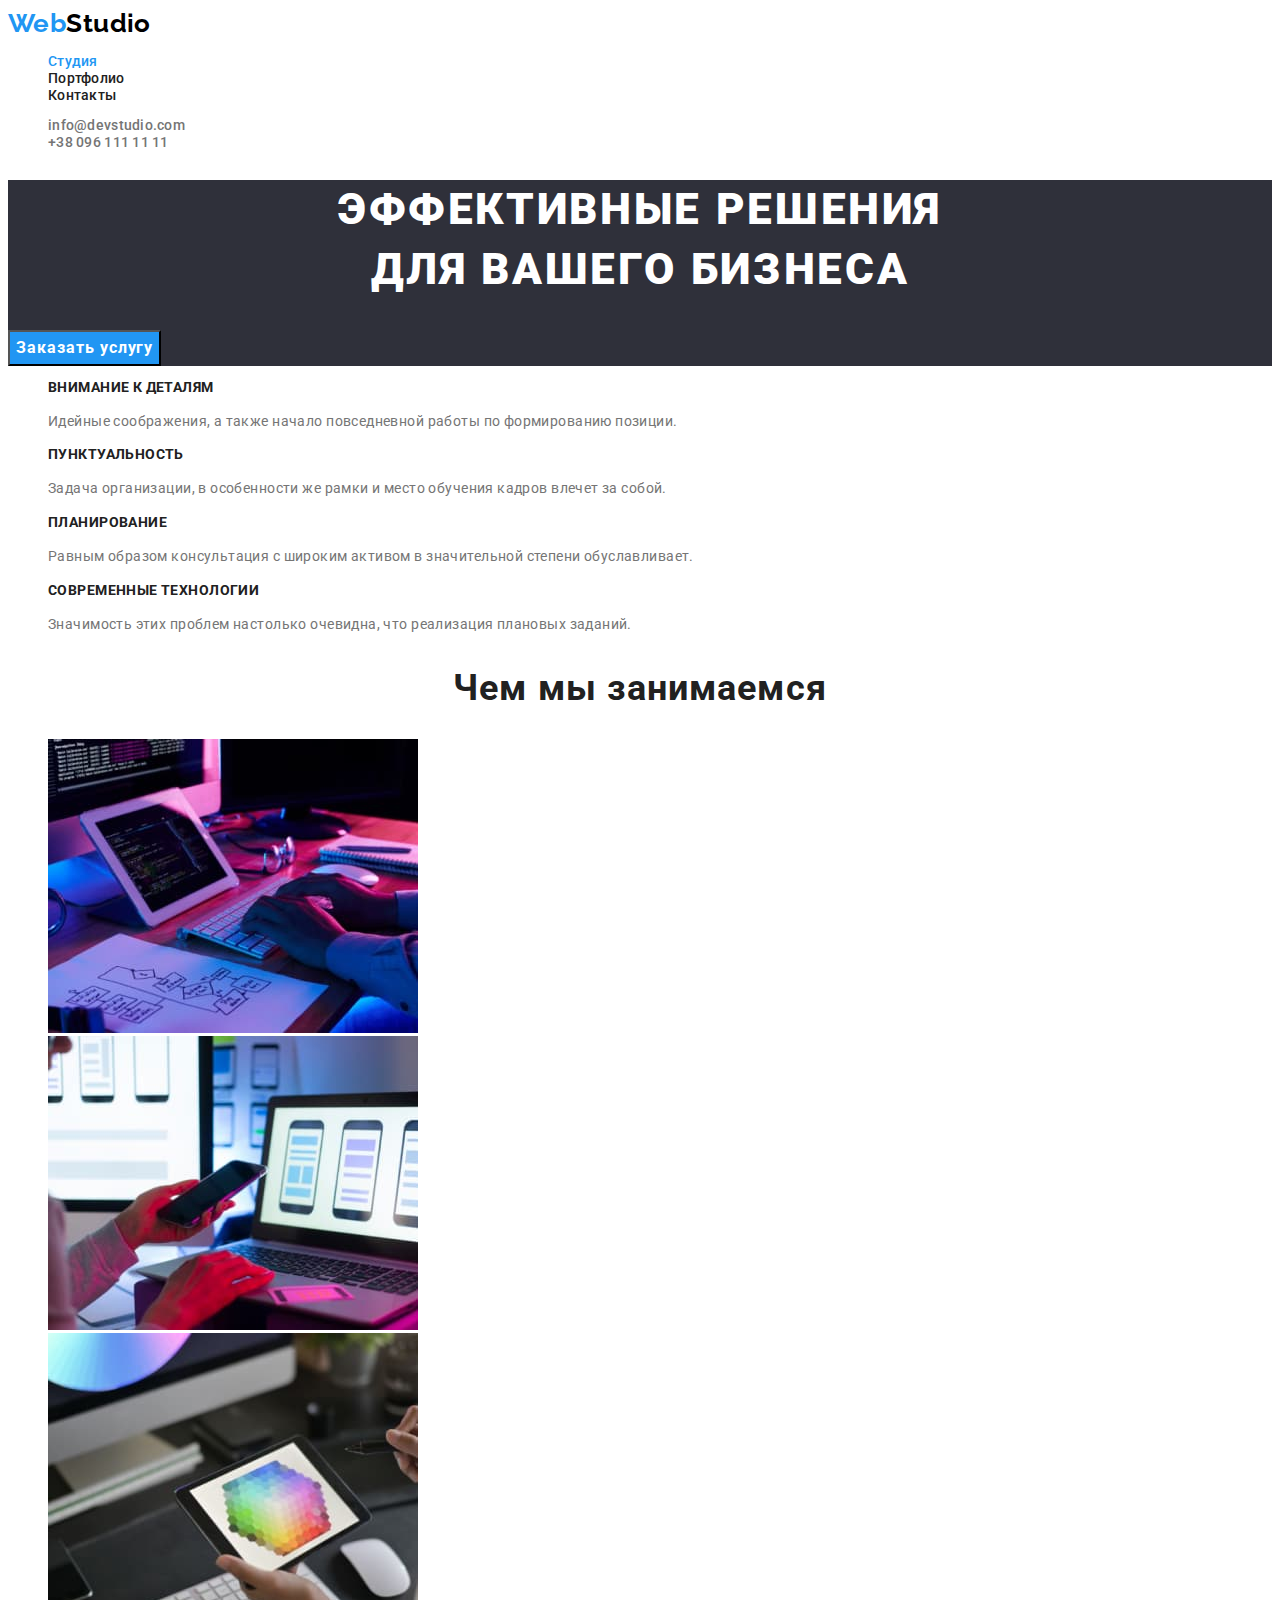
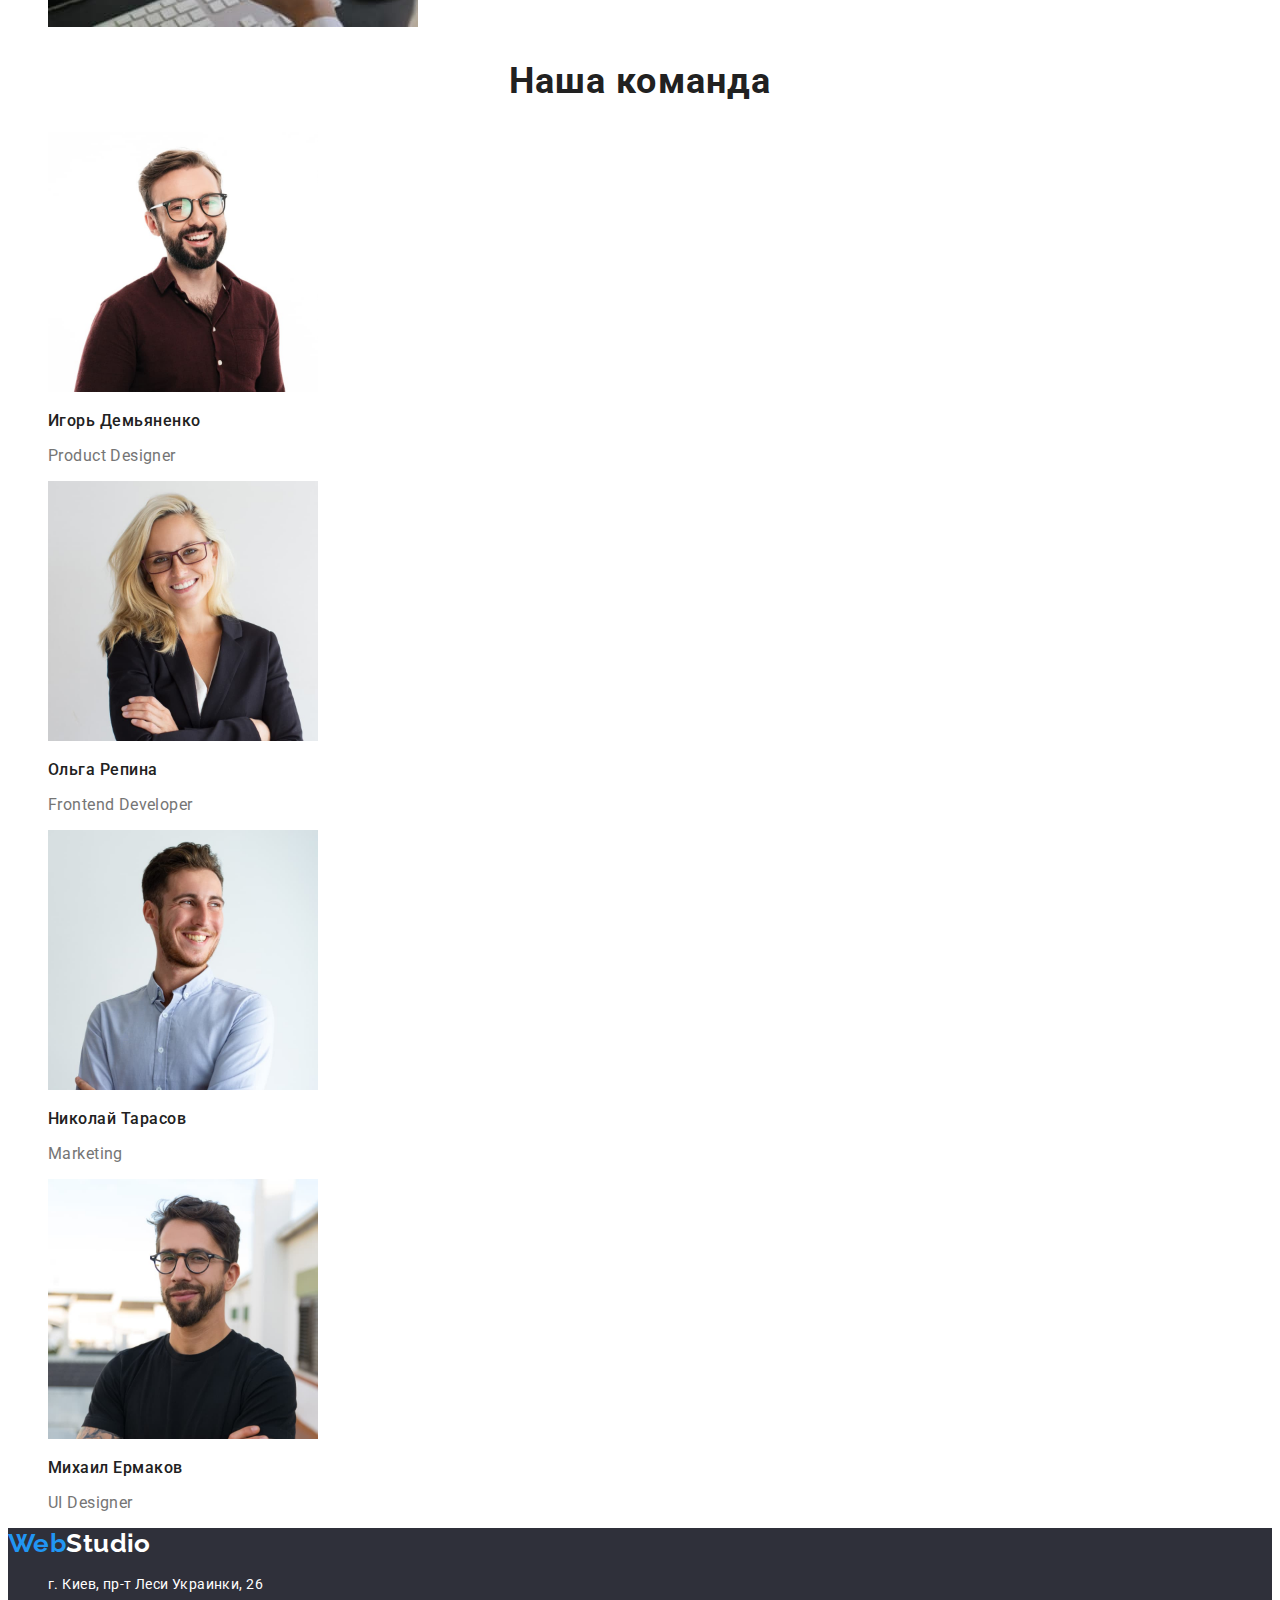
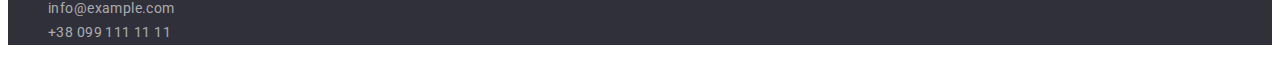
==== commit 9610134f: "исправляет ошибки" ====
--- a/index.html
+++ b/index.html
@@ -102,7 +102,7 @@
       <!--Чем мы занимаемся-->
 
       <section class="services">
-        <h2 class="services-title">Чем мы занимаемся</h2>
+        <h2 class="services-title section-title">Чем мы занимаемся</h2>
         <ul class="services-list">
           <li class="services-item">
             <img
@@ -136,7 +136,7 @@
       <!--Наша команда-->
 
       <section class="team">
-        <h2 class="team-title">Наша команда</h2>
+        <h2 class="team-title section-title">Наша команда</h2>
 
         <ul class="team-list">
           <li class="team-item">
--- a/CSS/styles.css
+++ b/CSS/styles.css
@@ -5,16 +5,19 @@
     --button-primary-color-hover: #188CE8;
     --primari-white-color: #FFFFFF;
     --button-color: #F5F4FA;
-    --link-contacts-color: rgba(255, 255, 255, 0.6)
+    --link-contacts-color: rgba(255, 255, 255, 0.6);
+    --background-color-secondary: #2F303A;
 }
 
 body {
     background-color: var(--primari-white-color); /* #000000;*/
     color: var(--primary-text-color);
-    font-family: Roboto; sans-serif;
-}
-
-h2 {
+    font-family: Roboto, sans-serif;
+    font-size: 14px;
+    letter-spacing: 0.03em;
+}
+
+.section-title {
     color: var(--title-text-color);
     font-size: 36px;
     line-height: 1.17;
@@ -34,7 +37,6 @@
     font-weight: 700;
     font-size: 26px;
     line-height: 1.19;
-    letter-spacing: 0.03em;
 }
 
 .logo-part {
@@ -54,7 +56,6 @@
     color: var(--title-text-color);
     text-decoration: none;
     font-weight: 500;
-    font-size: 14px;
     line-height: 1.2;
     letter-spacing: 0.02em;
 }
@@ -72,7 +73,6 @@
     color: var(--primary-text-color);
     text-decoration: none;
     font-weight: 500;
-    font-size: 14px;
     line-height: 1.2;
     letter-spacing: 0.02em;
 }
@@ -89,9 +89,12 @@
 
 /* Main screen */
 
+.hero {
+    background-color: var(--background-color-secondary);
+}
+
 .hero-title {
     color: var(--primari-white-color);        
-    font-style: normal;
     font-weight: 900;
     font-size: 44px;
     line-height: 1.36;  
@@ -115,9 +118,7 @@
 }
 
 .features-text {
-    font-size: 14px;
     line-height: 1.71;
-    letter-spacing: 0.03em;
 }
 
 /* What are we doing */
@@ -144,7 +145,6 @@
 .team-item-text {
     font-size: 16px;
     line-height: 1.19;
-    letter-spacing: 0.03em;
 }
 
 
@@ -162,12 +162,24 @@
 
 .description-title {
     color: var(--title-text-color);
+    font-size: 18px;
+    line-height: 0.2;
+    letter-spacing: 0.06em;
+}
+
+.description-text {
+    font-size: 16px;
+    line-height: 1.88;
 }
 
 
 
 
 /* Footer */
+
+.footer {
+    background-color: var(--background-color-secondary);
+}
 
 .footer-logo {
     color: var(--primari-white-color);
@@ -176,20 +188,17 @@
     font-weight: 700;
     font-size: 26px;
     line-height: 1.19;
-    letter-spacing: 0.03em;
 }
 
 .footer-list {
     list-style: none;
-    font-size: 14px;
     line-height: 1.71;
-    letter-spacing: 0.03em;
-}
-
-.footer-address-link:hover,
+}
+
+/* .footer-address-link:hover,
 .footer-address-link:focus {
     color: var(--accent-color);
-}
+} */
 
 .footer-address-link {
     color: var(--primari-white-color);
@@ -206,15 +215,14 @@
     color: var(--link-contacts-color);
     text-decoration: none;
     font-style: normal;
-    font-size: 14px;
     line-height: 1.71;
-    letter-spacing: 0.03em;
 }
 
 /* Button */
 
 .button {
     font-family: inherit;
+    cursor: pointer;
 }
 
 .button.primary {
@@ -235,10 +243,19 @@
 .button.secondary {
     color: var(--title-text-color);
     background-color: var(--button-color);
+    font-weight: 500;
+    font-size: 16px;
+    line-height: 1.62;
+    letter-spacing: 0.03em;
 }
 
 .button.secondary:hover,
 .button.secondary:focus {
+    color: var(--primari-white-color);
+    background-color: var(--accent-color);
+}
+
+.button.secondary.active {
     color: var(--primari-white-color);
     background-color: var(--accent-color);
 }
